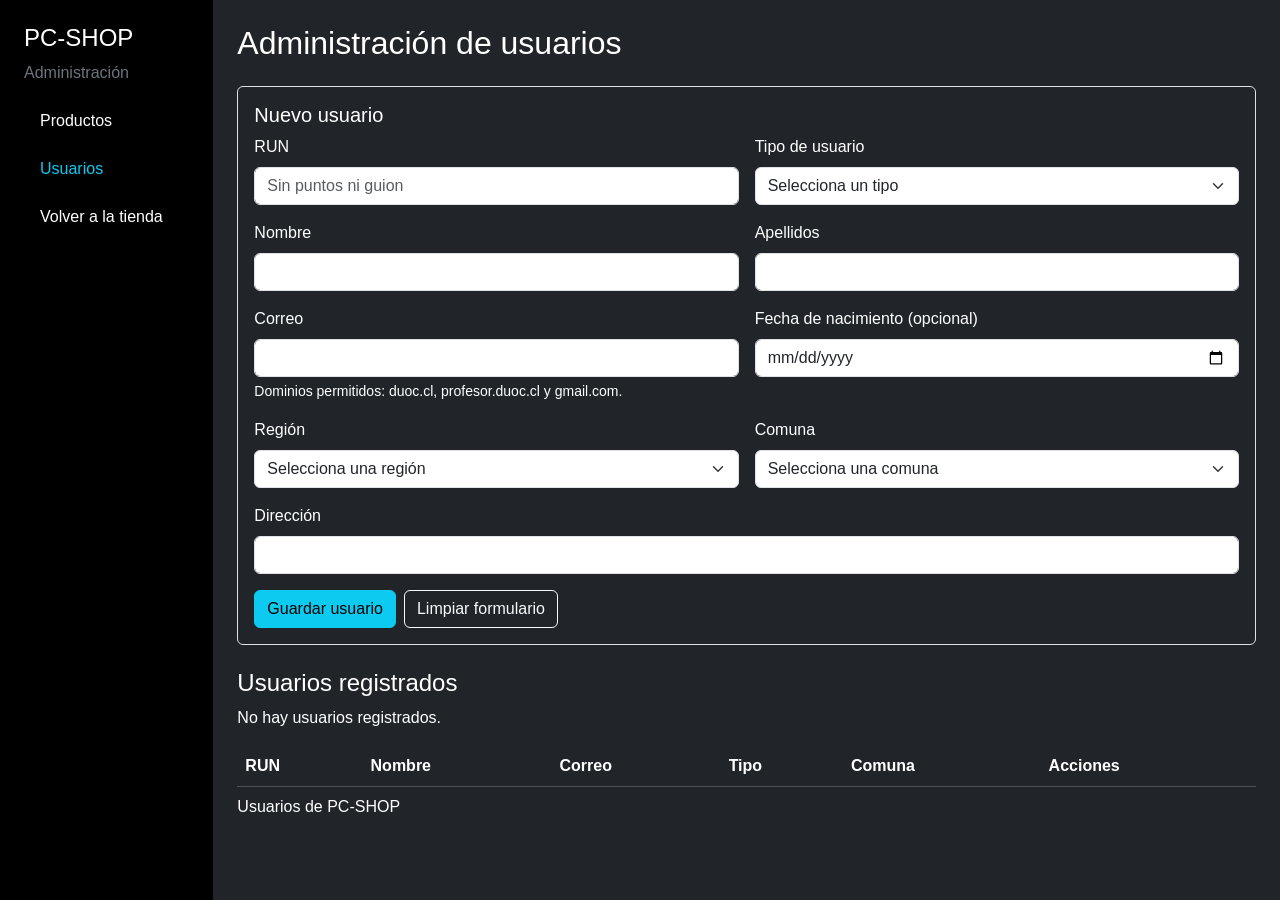
==== admin-usuarios.html @ d4658844 "Agrega gestión de usuarios con edición y validación de RUN" ====
<!DOCTYPE html>
<html lang="es">
<head>
  <meta charset="UTF-8">
  <meta name="viewport" content="width=device-width, initial-scale=1.0">
  <title>Administrar usuarios | PC-SHOP</title>

  <link
    href="https://cdn.jsdelivr.net/npm/bootstrap@5.3.3/dist/css/bootstrap.min.css"
    rel="stylesheet">
  <link href="css/style.css" rel="stylesheet">
</head>

<body class="bg-dark text-white">
  <div class="container-fluid">
    <div class="row min-vh-100">

      <aside class="col-12 col-md-3 col-lg-2 bg-black p-4">
        <h2 class="h4">PC-SHOP</h2>
        <p class="text-secondary">Administración</p>

        <nav aria-label="Menú administrativo">
          <ul class="nav flex-column gap-2">
            <li class="nav-item">
              <a href="admin.html" class="nav-link text-white">
                Productos
              </a>
            </li>
            <li class="nav-item">
              <a
                href="admin-usuarios.html"
                class="nav-link text-info"
                aria-current="page">
                Usuarios
              </a>
            </li>
            <li class="nav-item">
              <a href="index.html" class="nav-link text-white">
                Volver a la tienda
              </a>
            </li>
          </ul>
        </nav>
      </aside>

      <main class="col-12 col-md-9 col-lg-10 p-4">
        <h1 class="h2 mb-4">Administración de usuarios</h1>

        <form id="form-usuario" class="border rounded p-3 mb-4" novalidate>
          <h2 id="titulo-formulario-usuario" class="h5">Nuevo usuario</h2>

          <input type="hidden" id="usuario-id">

          <div class="row g-3">
            <div class="col-md-6">
              <label for="usuario-run" class="form-label">RUN</label>
              <input
                id="usuario-run"
                type="text"
                class="form-control"
                minlength="7"
                maxlength="9"
                placeholder="Sin puntos ni guion"
                required>
            </div>

            <div class="col-md-6">
              <label for="usuario-tipo" class="form-label">Tipo de usuario</label>
              <select id="usuario-tipo" class="form-select" required>
                <option value="">Selecciona un tipo</option>
                <option value="Administrador">Administrador</option>
                <option value="Cliente">Cliente</option>
                <option value="Vendedor">Vendedor</option>
              </select>
            </div>

            <div class="col-md-6">
              <label for="usuario-nombre" class="form-label">Nombre</label>
              <input
                id="usuario-nombre"
                type="text"
                class="form-control"
                maxlength="50"
                required>
            </div>

            <div class="col-md-6">
              <label for="usuario-apellidos" class="form-label">Apellidos</label>
              <input
                id="usuario-apellidos"
                type="text"
                class="form-control"
                maxlength="100"
                required>
            </div>

            <div class="col-md-6">
              <label for="usuario-correo" class="form-label">Correo</label>
              <input
                id="usuario-correo"
                type="email"
                class="form-control"
                maxlength="100"
                aria-describedby="ayuda-correo"
                required>
              <p id="ayuda-correo" class="small mt-1 mb-0">
                Dominios permitidos: duoc.cl, profesor.duoc.cl y gmail.com.
              </p>
            </div>

            <div class="col-md-6">
              <label for="usuario-fecha" class="form-label">
                Fecha de nacimiento (opcional)
              </label>
              <input id="usuario-fecha" type="date" class="form-control">
            </div>

            <div class="col-md-6">
              <label for="region" class="form-label">Región</label>
              <select id="region" class="form-select" required>
                <option value="" selected disabled>
                  Selecciona una región
                </option>
              </select>
            </div>

            <div class="col-md-6">
              <label for="comuna" class="form-label">Comuna</label>
              <select id="comuna" class="form-select" required>
                <option value="" selected disabled>
                  Selecciona una comuna
                </option>
              </select>
            </div>

            <div class="col-12">
              <label for="usuario-direccion" class="form-label">Dirección</label>
              <input
                id="usuario-direccion"
                type="text"
                class="form-control"
                maxlength="300"
                required>
            </div>
          </div>

          <p id="mensaje-usuario" class="mt-3" role="status"></p>

          <div class="d-flex gap-2">
            <button type="submit" class="btn btn-info">
              Guardar usuario
            </button>
            <button
              type="button"
              id="limpiar-usuario"
              class="btn btn-outline-light">
              Limpiar formulario
            </button>
          </div>
        </form>

        <section aria-labelledby="titulo-listado-usuarios">
          <h2 id="titulo-listado-usuarios" class="h4">Usuarios registrados</h2>
          <p id="resumen-usuarios">Todavía no se ha cargado el listado.</p>

          <div class="table-responsive">
            <table class="table table-dark table-striped align-middle">
              <caption class="text-white">Usuarios de PC-SHOP</caption>
              <thead>
                <tr>
                  <th scope="col">RUN</th>
                  <th scope="col">Nombre</th>
                  <th scope="col">Correo</th>
                  <th scope="col">Tipo</th>
                  <th scope="col">Comuna</th>
                  <th scope="col">Acciones</th>
                </tr>
              </thead>
              <tbody id="tabla-usuarios"></tbody>
            </table>
          </div>
        </section>
      </main>

    </div>
  </div>

  <script src="js/regiones.js"></script>
  <script src="js/admin-usuarios.js"></script>
</body>
</html>
---- css/style.css ----
:root{
  --fondo-principal:  #0a0e17; 
  --fondo-secundario: #0d1420; 
  --fondo-tarjeta:    #0c1220; 
  --cyan:             #22e0f0; 
  --cyan-brillo:      rgba(34, 224, 240, .35); 
  --texto-claro:      #e8f4f8; 
  --texto-apagado:    #8a9ba8; 
  --borde-cyan:       rgba(34, 224, 240, .35); 
}


/* estilos generales */
body{
  background: var(--fondo-principal);
  color: var(--texto-claro);
  font-family: 'Inter', sans-serif;
}

a{ text-decoration: none; }


/*Barra superior, inicio de sesion y registro de usaurio */
.enlaces-usuario a {
  color: var(--texto-apagado);
  font-size: 0.85rem;
  font-weight: 500;
}
.enlaces-usuario a:hover {
  color: var(--cyan);
}
/* Logos, links, etc*/
.barra-navegacion{
  background: var(--fondo-secundario);
  border-bottom: 1px solid var(--borde-cyan);
}

.enlace-nav{
  color: var(--texto-claro) !important;
  font-weight: 500;
  margin-right: 1.2rem;
  padding-bottom: 4px;
  border-bottom: 2px solid transparent;
}
.enlace-nav:hover,
.enlace-nav.active{
  color: var(--cyan) !important;
  border-bottom: 2px solid var(--cyan);
}

.texto-logo{
  font-family: 'Orbitron', sans-serif;
  font-weight: 800;
  letter-spacing: 2px;
  line-height: 1;
  text-align: center;
}
.texto-logo .destacado{
  color: var(--cyan);
  text-shadow: 0 0 12px var(--cyan-brillo);
}
.subtitulo-logo{
  font-size: .6rem;
  letter-spacing: 4px;
  color: var(--texto-apagado);
  text-align: center;
  display: block;
}

.campo-busqueda{
  background: var(--fondo-principal);
  border: 1px solid var(--borde-cyan);
  color: var(--texto-claro);
  max-width: 200px;
}
.campo-busqueda::placeholder{ color: var(--texto-apagado); }
.campo-busqueda:focus{
  background: var(--fondo-principal);
  color: var(--texto-claro);
  box-shadow: 0 0 0 .2rem var(--cyan-brillo);
  border-color: var(--cyan);
}

.enlace-carrito{
  color: var(--texto-claro);
  position: relative;
}
.enlace-carrito .badge{
  background: var(--cyan);
  color: #06111a;
}

/* El menu desplegable donde tan los productos */
.menu-desplegable{
  background: var(--fondo-tarjeta);
  border: 1px solid var(--borde-cyan);
}
.menu-desplegable .dropdown-item{
  color: var(--texto-claro);
}
.menu-desplegable .dropdown-item:hover,
.menu-desplegable .dropdown-item:focus{
  background: var(--cyan-brillo);
  color: var(--cyan);
}
.menu-desplegable .dropdown-divider{
  border-color: var(--borde-cyan);
}


/* el Banner principal */
.banner-principal{
  background-size: cover;
  background-position: center;
  border: 1px solid var(--borde-cyan);
  border-radius: 14px;
  padding: 3rem 2.5rem;
  min-height: 260px;
  display: flex;
  align-items: center;
}
.banner-principal h1{
  font-family: 'Orbitron', sans-serif;
  font-weight: 800;
  font-size: 2.2rem;
}

.banner-principal > div {
  width: 100%;
}

.banner-principal img{
  display: block;
  margin: 2rem auto 0 auto;
  max-width: 100%;
  width: 900px;
  height: auto;
  border: 2px solid var(--borde-cyan);
  border-radius: 12px;
  box-shadow: 0 8px 25px var(--cyan-brillo);
}


.banner-principal .destacado{
  color: var(--cyan);
  text-shadow: 0 0 14px var(--cyan-brillo);
}

.boton-cyan{
  background: var(--cyan);
  color: #06111a;
  font-weight: 700;
  border: none;
}
.boton-cyan:hover{
  color: #06111a;
  box-shadow: 0 0 20px var(--cyan-brillo);
}


/* Productos Destacados */
.titulo-seccion{
  font-family: 'Orbitron', sans-serif;
  letter-spacing: 3px;
  text-align: center;
  margin: 50px;
}


.tarjeta-producto{
  background: var(--fondo-tarjeta);
  border: 1px solid var(--borde-cyan);
  border-radius: 10px;
  height: 100%;
  transition: transform .2s ease, box-shadow .2s ease;
}
.tarjeta-producto:hover{
  transform: translateY(-5px);
  box-shadow: 0 0 22px var(--cyan-brillo);
}
.tarjeta-producto img{
  background: white;
  border-radius: 10px 10px 0 0;
  padding: 1rem;
  height: 160px;
  object-fit: contain;
  width: 100%;
}
.tarjeta-producto .producto{
  font-size: .95rem;
  font-weight: 600;
  min-height: 48px;
}
.tarjeta-producto .precio{
  color: var(--cyan);
  font-weight: 700;
  font-size: 1.1rem;
}



/* La parte de abajo de la pagina*/
footer{
  background: var(--fondo-secundario);
  border-top: 1px solid var(--borde-cyan);
  margin-top: 4rem;
}
footer h6{
  color: var(--texto-claro);
  font-weight: 700;
  margin-bottom: 1rem;
}
footer a{
  color: var(--texto-apagado);
  display: block;
  margin-bottom: .5rem;
}
footer a:hover{ color: var(--cyan); }

body {
  display: flex;
  flex-direction: column;
  min-height: 100vh;
}

/* El elemento contenedor principal debe crecer para llenar el espacio */
body > .container { 
  flex-grow: 1;
}
 
/* -----------------------------------------------------------
   CARRITO DE COMPRAS
----------------------------------------------------------- */
.fila-carrito{
  background: var(--fondo-tarjeta);
  border: 1px solid var(--borde-cyan);
  border-radius: 10px;
}
.miniatura-carrito{
  width: 70px;
  height: 70px;
  object-fit: contain;
  background: white;
  border-radius: 8px;
  padding: .3rem;
}
.resumen-carrito{
  background: var(--fondo-tarjeta);
  border: 1px solid var(--borde-cyan);
  border-radius: 10px;
  padding: 1.5rem;
}
 
/* -----------------------------------------------------------
   FORMULARIOS (contacto, login, registro)
----------------------------------------------------------- */
.tarjeta-formulario{
  background: var(--fondo-tarjeta);
  border: 1px solid var(--borde-cyan);
  border-radius: 12px;
  padding: 2.5rem;
  max-width: 480px;
  margin: 3rem auto;
}
.tarjeta-formulario h2{
  font-family: 'Orbitron', sans-serif;
  text-align: center;
  font-size: 1.4rem;
  margin-bottom: 1.5rem;
}
.campo-formulario{
  background: var(--fondo-principal);
  border: 1px solid var(--borde-cyan);
  color: var(--texto-claro);
  width: 100%;
}
.campo-formulario::placeholder{ color: var(--texto-apagado); }
.campo-formulario:focus{
  background: var(--fondo-principal);
  color: var(--texto-claro);
  box-shadow: 0 0 0 .2rem var(--cyan-brillo);
  border-color: var(--cyan);
}
.mensaje-error{
  color: #ff6b6b;
  font-size: .8rem;
  margin-top: .3rem;
}
.enlace-auth{
  color: var(--texto-apagado);
  text-align: center;
  display: block;
  margin-top: 1.5rem;
  font-size: .9rem;
}
.enlace-auth a{ color: var(--cyan); }
.enlace-auth a:hover{ text-decoration: underline; }
 
 
/* -----------------------------------------------------------
   PÁGINA "NOSOTROS"
----------------------------------------------------------- */
.texto-pagina{
  color: var(--texto-apagado);
  line-height: 1.7;
}
.tarjeta-equipo{
  background: var(--fondo-tarjeta);
  border: 1px solid var(--borde-cyan);
  border-radius: 10px;
  text-align: center;
  padding: 1.5rem;
}
.tarjeta-equipo img{
  width: 110px;
  height: 110px;
  border-radius: 50%;
  object-fit: cover;
  border: 2px solid var(--cyan);
  margin-bottom: 1rem;
}
.tarjeta-equipo .rol{
  color: var(--cyan);
  font-size: .85rem;
}
 
 
/* -----------------------------------------------------------
   PÁGINA "BLOG"
----------------------------------------------------------- */
.tarjeta-blog{
  background: var(--fondo-tarjeta);
  border: 1px solid var(--borde-cyan);
  border-radius: 10px;
  overflow: hidden;
}
.tarjeta-blog img{
  margin-top: 20px;
  width: 100%;
  height: 90%;
  object-fit: cover;
}
.tarjeta-blog .contenido{
  padding: 1.5rem;
}
.tarjeta-blog h3{
  font-family: 'Orbitron', sans-serif;
  font-size: 1.2rem;
}
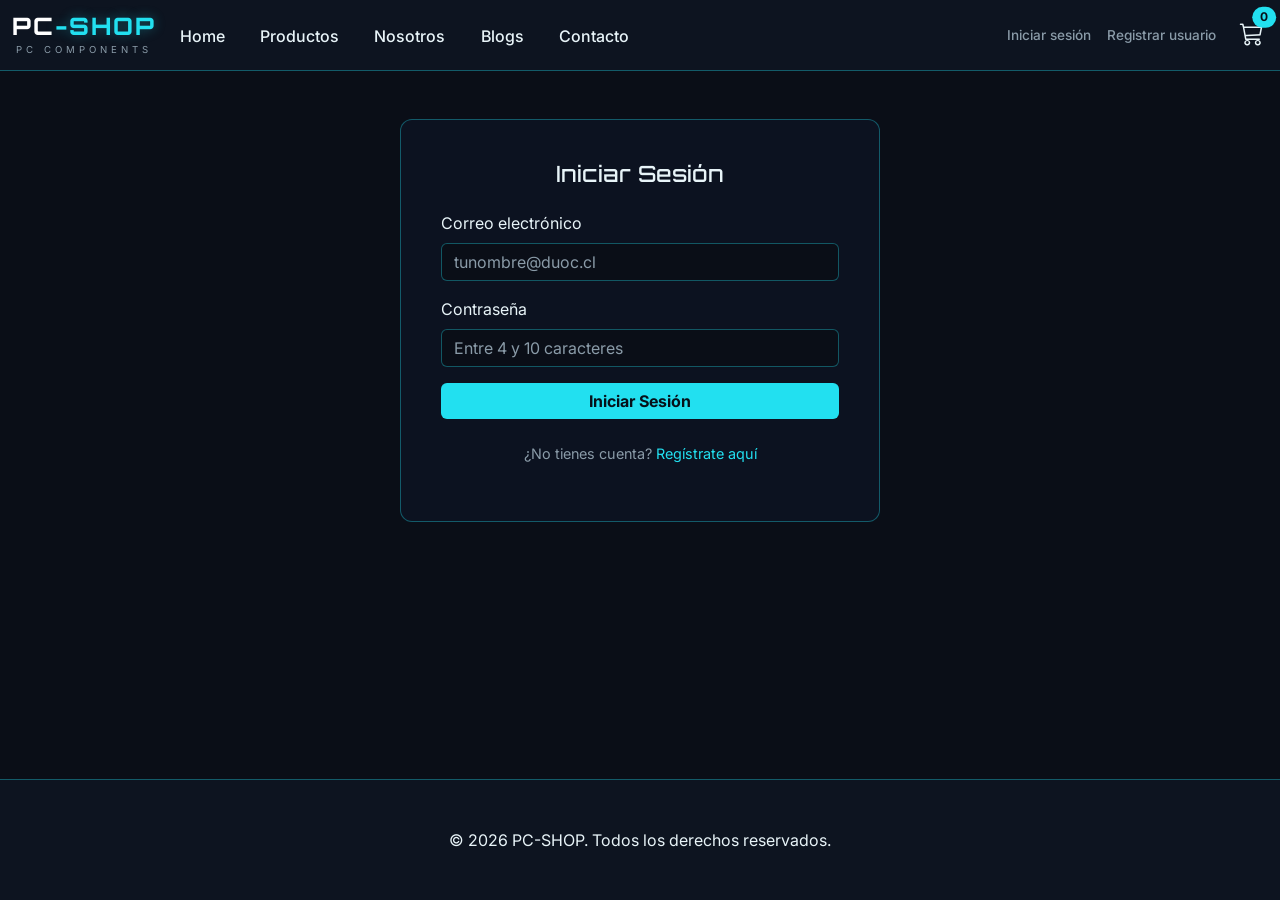
==== commit d21f9259: "Conecta registro y login y restringe el panel a administradores" ====
--- a/admin-usuarios.html
+++ b/admin-usuarios.html
@@ -185,6 +185,9 @@
     </div>
   </div>
 
+  <script src="https://cdn.jsdelivr.net/npm/bootstrap@5.3.3/dist/js/bootstrap.bundle.min.js"></script>
+  <script src="js/cuentas.js"></script>
+  <script src="js/sesion.js"></script>
   <script src="js/regiones.js"></script>
   <script src="js/admin-usuarios.js"></script>
 </body>
